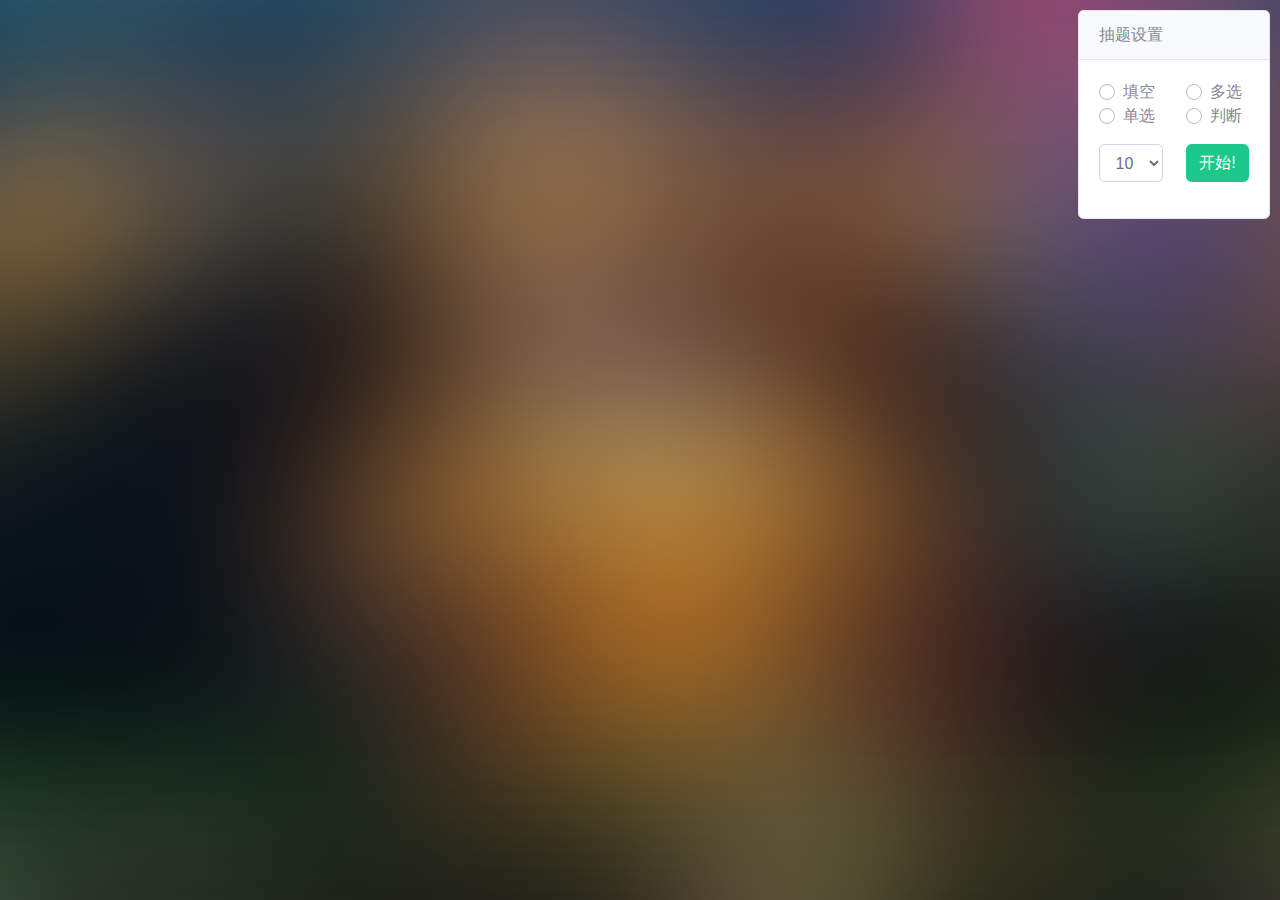
==== bs.html @ 25f58bb1 "增加专项练习功能" ====
<!DOCTYPE html>
<html lang="en" class="h-100">

<head>
    <meta charset="UTF-8">
    <meta name="viewport" content="width=device-width, initial-scale=1.0">
    <meta http-equiv="X-UA-Compatible" content="ie=edge">
    <title>文明单位测试平台</title>
    <link href="/static/css/sb-admin-2.min.css" rel="stylesheet">
    <link rel="stylesheet" href="/static/vendor/Font-Awesome-3.2.1/css/font-awesome.min.css">
    <link href="/static/css/lian.css" rel="stylesheet">
</head>

<body class="bg-gray h-100">
    <div class="container h-100">
        <div class="setting_box">
            <div class="card">
                <div class="card-header">
                    抽题设置
                </div>
                <div class="card-body">
                    <div class="row">
                        <div class="col-md-6">
                            <div class="custom-control custom-radio">
                                <input type="radio" class="custom-control-input" name="timu_type" id="tiankong"
                                    value="tiankong">
                                <label class="custom-control-label" for="tiankong">填空</label>
                            </div>
                            <div class="custom-control custom-radio">
                                <input type="radio" class="custom-control-input" name="timu_type" id="danxuan"
                                    value="danxuan">
                                <label class="custom-control-label" for="danxuan">单选</label>
                            </div>
                        </div>
                        <div class="col-md-6">
                            <div class="custom-control custom-radio">
                                <input type="radio" class="custom-control-input" name="timu_type" id="duoxuan"
                                    value="duoxuan">
                                <label class="custom-control-label" for="duoxuan">多选</label>
                            </div>
                            <div class="custom-control custom-radio">
                                <input type="radio" class="custom-control-input" name="timu_type" id="panduan"
                                    value="panduan">
                                <label class="custom-control-label" for="panduan">判断</label>
                            </div>
                        </div>
                    </div>
                    <div class="row mt-3">
                        <div class="col-md-6">
                            <div class="form-group form-inline">
                                <select class="form-control" id="timu_num" name="timu_num">
                                    <option>10</option>
                                    <option>20</option>
                                    <option>30</option>
                                    <option>40</option>
                                </select>
                            </div>
                        </div>
                        <div class="col-md-6">
                            <button class="btn btn-success btn-block">开始!</button>
                        </div>
                    </div>

                </div>
            </div>
        </div>

    </div>
</body>
<script src="/static/js/vue.min.js"></script>
<script src="/static/vendor/jquery/jquery.min.js"></script>
<script src="/static/vendor/bootstrap/js/bootstrap.bundle.min.js"></script>
<script src="/static/vendor/jquery-easing/jquery.easing.min.js"></script>
<script src="/static/js/sb-admin-2.min.js"></script>
<script src="/static/js/echarts.min.js"></script>

</html>
---- static/css/lian.css ----
[v-cloak] {
    display: none !important;
}

.bg-gray {
    background: url('/static/img/bg.png') no-repeat center center fixed;
    -webkit-background-size: cover;
    -moz-background-size: cover;
    background-size: cover;
    -o-background-size: cover;
}

.login-form {
    margin-top: auto;
    margin-bottom: auto;
}

.login-left-image {
    background: url(/static/img/login_left.jpg);
    background-position: center;
    background-size: cover;
}

.wrong_textbox {
    background-color: #ffc2c2;
}

.setting_box {
    position: fixed;
    top: 10px;
    right: 10px;
    z-index: 999;
}

.wrong_checkbox {
    background-color: #ffc2c2;
}

#main {
    background-color: #fff;
    box-shadow: 15px 0 15px -15px #2592c565, -15px 0 15px -15px #2592c565;
}

.float-toolbar {
    width: 150px;
    display: grid;
    position: fixed;
    bottom: 1%;
    right: 0;
    z-index: 999;
}

#chart {
    width: 766px;
    height: 400px;
}

/* 管理员后台样式 */

.sidebar-brand-text {
    color: #fff;
    font-family: '微软雅黑';
    font-size: 1.5rem;
    font-weight: bold;
}

.sidebar .nav-item .nav-link span {
    font-size: 1rem;
}

.table-responsive {
    overflow-x: hidden;
}
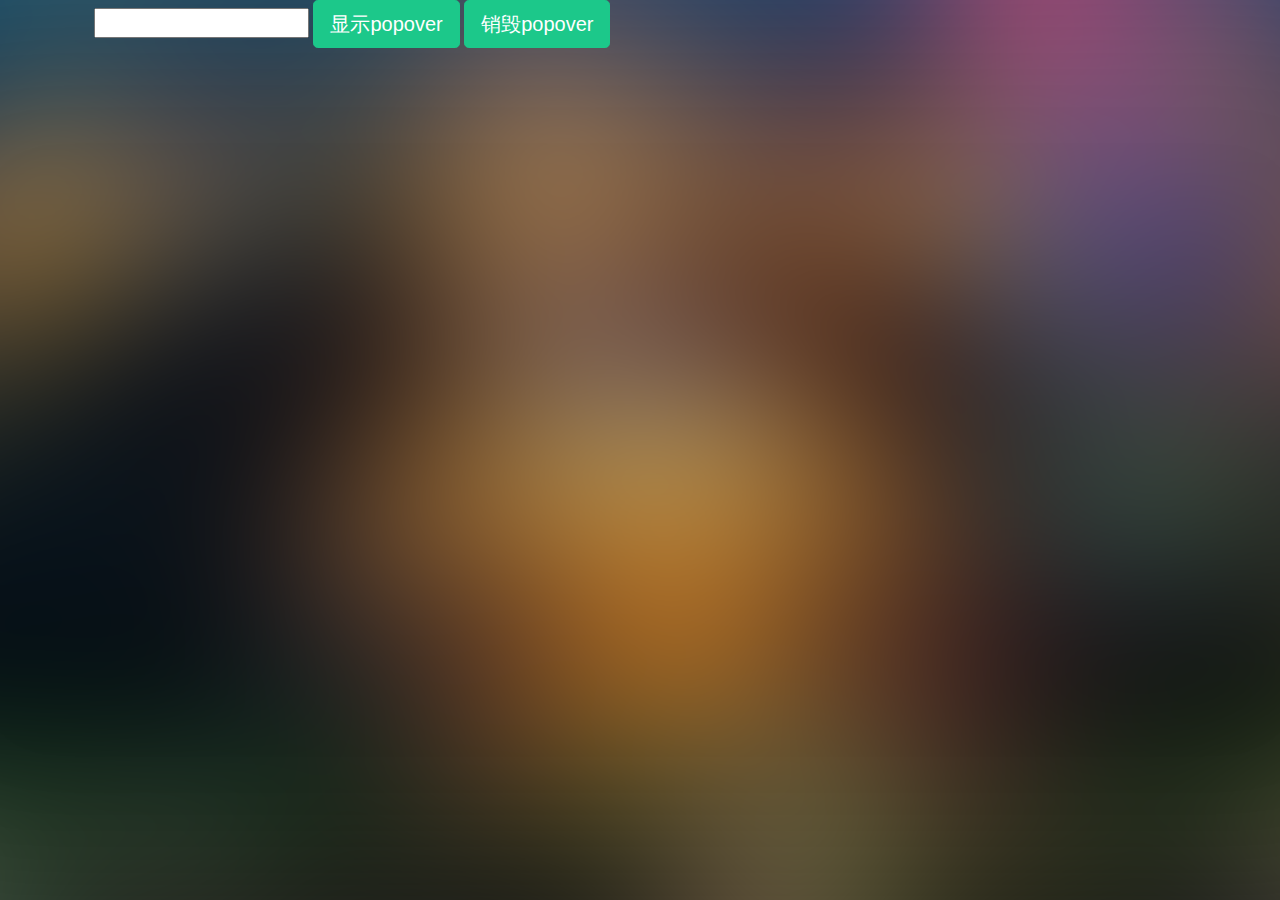
==== commit a1b5bb87: "增加提交后的正确答案popover显示" ====
--- a/bs.html
+++ b/bs.html
@@ -13,58 +13,10 @@
 
 <body class="bg-gray h-100">
     <div class="container h-100">
-        <div class="setting_box">
-            <div class="card">
-                <div class="card-header">
-                    抽题设置
-                </div>
-                <div class="card-body">
-                    <div class="row">
-                        <div class="col-md-6">
-                            <div class="custom-control custom-radio">
-                                <input type="radio" class="custom-control-input" name="timu_type" id="tiankong"
-                                    value="tiankong">
-                                <label class="custom-control-label" for="tiankong">填空</label>
-                            </div>
-                            <div class="custom-control custom-radio">
-                                <input type="radio" class="custom-control-input" name="timu_type" id="danxuan"
-                                    value="danxuan">
-                                <label class="custom-control-label" for="danxuan">单选</label>
-                            </div>
-                        </div>
-                        <div class="col-md-6">
-                            <div class="custom-control custom-radio">
-                                <input type="radio" class="custom-control-input" name="timu_type" id="duoxuan"
-                                    value="duoxuan">
-                                <label class="custom-control-label" for="duoxuan">多选</label>
-                            </div>
-                            <div class="custom-control custom-radio">
-                                <input type="radio" class="custom-control-input" name="timu_type" id="panduan"
-                                    value="panduan">
-                                <label class="custom-control-label" for="panduan">判断</label>
-                            </div>
-                        </div>
-                    </div>
-                    <div class="row mt-3">
-                        <div class="col-md-6">
-                            <div class="form-group form-inline">
-                                <select class="form-control" id="timu_num" name="timu_num">
-                                    <option>10</option>
-                                    <option>20</option>
-                                    <option>30</option>
-                                    <option>40</option>
-                                </select>
-                            </div>
-                        </div>
-                        <div class="col-md-6">
-                            <button class="btn btn-success btn-block">开始!</button>
-                        </div>
-                    </div>
 
-                </div>
-            </div>
-        </div>
-
+        <input id='my' type="text">
+        <button class="btn btn-lg btn-success" onclick="doThis()">显示popover</button>
+        <button class="btn btn-lg btn-success" onclick="removeThis()">销毁popover</button>
     </div>
 </body>
 <script src="/static/js/vue.min.js"></script>
@@ -73,5 +25,23 @@
 <script src="/static/vendor/jquery-easing/jquery.easing.min.js"></script>
 <script src="/static/js/sb-admin-2.min.js"></script>
 <script src="/static/js/echarts.min.js"></script>
+<script>
+    function doThis() {
+        $("#my").popover({
+            trigger: 'hover',
+            title: 'Title',
+            content: 'This is content',
+            placement: 'bottom'
+        })
+            .popover('show');
+    }
+
+    function removeThis() {
+
+        $('#my').popover('dispose');
+
+    }
+</script>
+
 
 </html>